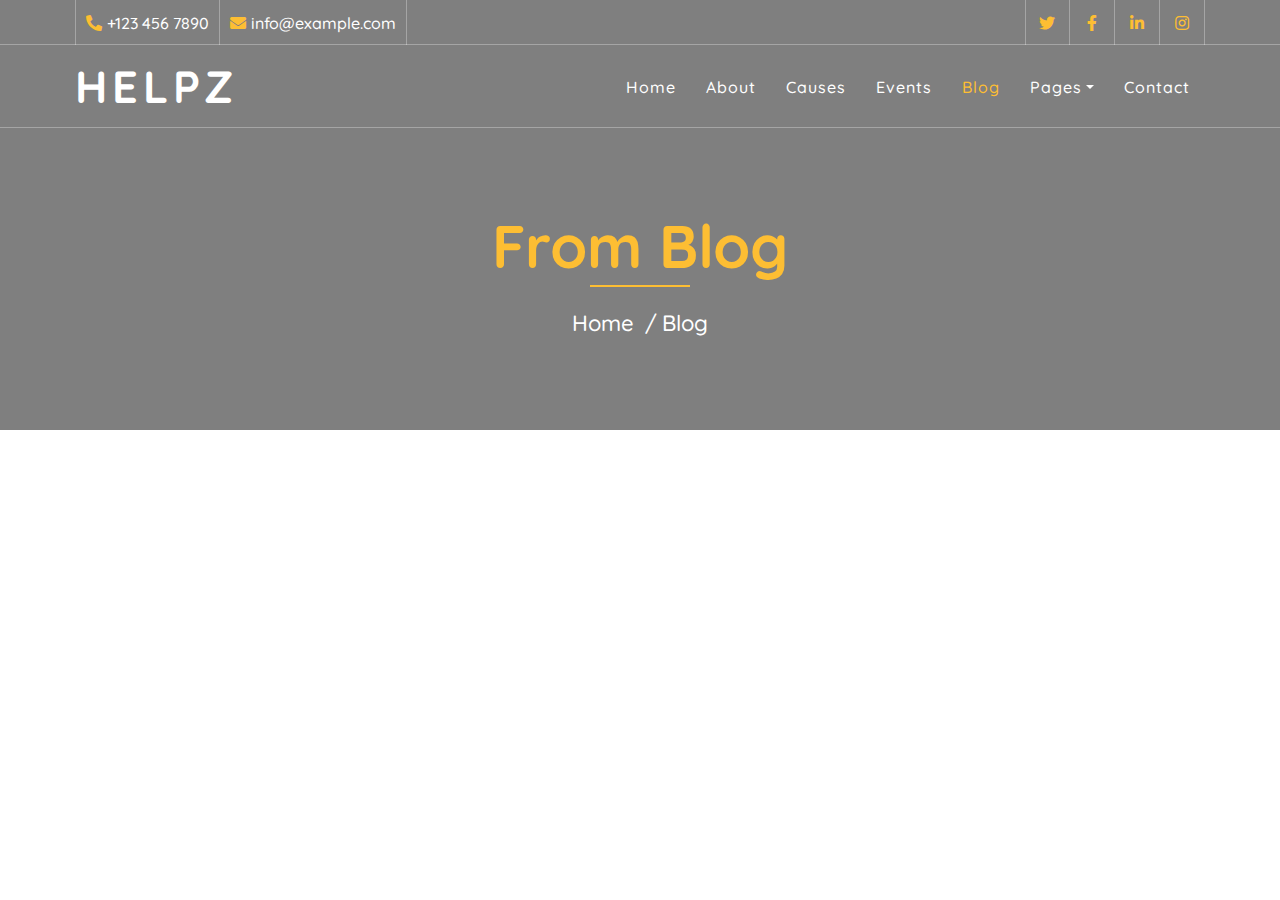
==== blog.html @ afc5c413 "Worked on Blog HTML" ====
<!DOCTYPE html>
<html lang="en">
    <head>
        <meta charset="utf-8">
        <title>HELPZ - Free Charity Website Template</title>
        <meta content="width=device-width, initial-scale=1.0" name="viewport">
        <meta content="Free Website Template" name="keywords">
        <meta content="Free Website Template" name="description">

        <!-- Favicon -->
        <link href="img/favicon.ico" rel="icon">

        <!-- Google Font -->
        <link href="https://fonts.googleapis.com/css2?family=Quicksand:wght@300;400;500;600;700&display=swap" rel="stylesheet">
        
        <!-- CSS Libraries -->
        <link href="https://stackpath.bootstrapcdn.com/bootstrap/4.4.1/css/bootstrap.min.css" rel="stylesheet">
        <link href="https://cdnjs.cloudflare.com/ajax/libs/font-awesome/5.10.0/css/all.min.css" rel="stylesheet">
        <link href="lib/flaticon/font/flaticon.css" rel="stylesheet">
        <link href="lib/animate/animate.min.css" rel="stylesheet">
        <link href="lib/owlcarousel/assets/owl.carousel.min.css" rel="stylesheet">

        <!-- Template Stylesheet -->
        <link href="css/style.css" rel="stylesheet">
    </head>

    <body>
        <!-- Top Bar Start -->
        <div class="top-bar d-none d-md-block">
            <div class="container-fluid">
                <div class="row">
                    <div class="col-md-8">
                        <div class="top-bar-left">
                            <div class="text">
                                <i class="fa fa-phone-alt"></i>
                                <p>+123 456 7890</p>
                            </div>
                            <div class="text">
                                <i class="fa fa-envelope"></i>
                                <p>info@example.com</p>
                            </div>
                        </div>
                    </div>
                    <div class="col-md-4">
                        <div class="top-bar-right">
                            <div class="social">
                                <a href=""><i class="fab fa-twitter"></i></a>
                                <a href=""><i class="fab fa-facebook-f"></i></a>
                                <a href=""><i class="fab fa-linkedin-in"></i></a>
                                <a href=""><i class="fab fa-instagram"></i></a>
                            </div>
                        </div>
                    </div>
                </div>
            </div>
        </div>
        <!-- Top Bar End -->

        <!-- Nav Bar Start -->
        <div class="navbar navbar-expand-lg bg-dark navbar-dark">
            <div class="container-fluid">
                <a href="index.html" class="navbar-brand">Helpz</a>
                <button type="button" class="navbar-toggler" data-toggle="collapse" data-target="#navbarCollapse">
                    <span class="navbar-toggler-icon"></span>
                </button>

                <div class="collapse navbar-collapse justify-content-between" id="navbarCollapse">
                    <div class="navbar-nav ml-auto">
                        <a href="index.html" class="nav-item nav-link">Home</a>
                        <a href="about.html" class="nav-item nav-link">About</a>
                        <a href="causes.html" class="nav-item nav-link">Causes</a>
                        <a href="event.html" class="nav-item nav-link">Events</a>
                        <a href="blog.html" class="nav-item nav-link active">Blog</a>
                        <div class="nav-item dropdown">
                            <a href="#" class="nav-link dropdown-toggle" data-toggle="dropdown">Pages</a>
                            <div class="dropdown-menu">
                                <a href="single.html" class="dropdown-item">Detail Page</a>
                                <a href="service.html" class="dropdown-item">What We Do</a>
                                <a href="team.html" class="dropdown-item">Meet The Team</a>
                                <a href="donate.html" class="dropdown-item">Donate Now</a>
                                <a href="volunteer.html" class="dropdown-item">Become A Volunteer</a>
                            </div>
                        </div>
                        <a href="contact.html" class="nav-item nav-link">Contact</a>
                    </div>
                </div>
            </div>
        </div>
        <!-- Nav Bar End -->
        
        
        <!-- Page Header Start -->
        <div class="page-header">
            <div class="container">
                <div class="row">
                    <div class="col-12">
                        <h2>From Blog</h2>
                    </div>
                    <div class="col-12">
                        <a href="">Home</a>
                        <a href="">Blog</a>
                    </div>
                </div>
            </div>
        </div>
        <!-- Page Header End -->
---- lib/flaticon/font/flaticon.css ----
/*
  	Flaticon icon font: Flaticon
  	Creation date: 30/09/2020 10:47
  	*/

@font-face {
  font-family: "Flaticon";
  src: url("./Flaticon.eot");
  src: url("./Flaticon.eot?#iefix") format("embedded-opentype"),
       url("./Flaticon.woff2") format("woff2"),
       url("./Flaticon.woff") format("woff"),
       url("./Flaticon.ttf") format("truetype"),
       url("./Flaticon.svg#Flaticon") format("svg");
  font-weight: normal;
  font-style: normal;
}

@media screen and (-webkit-min-device-pixel-ratio:0) {
  @font-face {
    font-family: "Flaticon";
    src: url("./Flaticon.svg#Flaticon") format("svg");
  }
}

[class^="flaticon-"]:before, [class*=" flaticon-"]:before,
[class^="flaticon-"]:after, [class*=" flaticon-"]:after {   
  font-family: Flaticon;
        font-size: 20px;
font-style: normal;
margin-left: 20px;
}

.flaticon-water:before { content: "\f100"; }
.flaticon-healthcare:before { content: "\f101"; }
.flaticon-diet:before { content: "\f102"; }
.flaticon-education:before { content: "\f103"; }
.flaticon-home:before { content: "\f104"; }
.flaticon-charity:before { content: "\f105"; }
.flaticon-social-care:before { content: "\f106"; }
.flaticon-kindness:before { content: "\f107"; }
.flaticon-donation:before { content: "\f108"; }
.flaticon-woman:before { content: "\f109"; }
---- css/style.css ----
body {
    color: #777777;
    font-weight: 500;
    background: #ffffff;
    font-family: 'Quicksand', sans-serif;
}

h1,
h2,
h3,
h4,
h5,
h6 {
    color: #4a4c70;
}

a {
    color: #4a4c70;
    transition: .3s;
}

a:hover,
a:active,
a:focus {
    color: #FDBE33;
    outline: none;
    text-decoration: none;
}

.btn.btn-custom {
    padding: 12px 20px;
    text-align: center;
    font-size: 16px;
    font-weight: 500;
    color: #777777;
    border-radius: 0;
    border: 2px solid #FDBE33;
    box-shadow: inset 0 0 0 0 #FDBE33;
    transition: ease-out 0.3s;
    -webkit-transition: ease-out 0.3s;
    -moz-transition: ease-out 0.3s;
}

.btn.btn-custom:hover {
    color: #20212B;
    box-shadow: inset 0 0 0 30px #FDBE33;
}

.btn:focus,
.form-control:focus {
    box-shadow: none;
}

.container-fluid {
    max-width: 1366px;
}

[class^="flaticon-"]:before,
[class*=" flaticon-"]:before,
[class^="flaticon-"]:after,
[class*=" flaticon-"]:after {
    font-size: inherit;
    margin-left: 0;
}

#loader {
    position: fixed;
    top: 0;
    right: 0;
    bottom: 0;
    left: 0;
    display: flex;
    align-items: center;
    justify-content: center;
    background: #ffffff;
    opacity: 0;
    visibility: hidden;
    -webkit-transition: opacity .3s ease-out, visibility 0s linear .3s;
    -o-transition: opacity .3s ease-out, visibility 0s linear .3s;
    transition: opacity .3s ease-out, visibility 0s linear .3s;
    z-index: 999;
}

#loader.show {
    -webkit-transition: opacity .6s ease-out, visibility 0s linear 0s;
    -o-transition: opacity .6s ease-out, visibility 0s linear 0s;
    transition: opacity .6s ease-out, visibility 0s linear 0s;
    visibility: visible;
    opacity: 1;
}

#loader .loader {
    position: relative;
    width: 45px;
    height: 45px;
    border: 5px solid #dddddd;
    border-top: 5px solid #FDBE33;
    border-radius: 50%;
    -webkit-animation: spin 2s linear infinite;
    animation: spin 2s linear infinite;
}

@-webkit-keyframes spin {
    0% {
        -webkit-transform: rotate(0deg);
    }

    100% {
        -webkit-transform: rotate(360deg);
    }
}

@keyframes spin {
    0% {
        transform: rotate(0deg);
    }

    100% {
        transform: rotate(360deg);
    }
}

.back-to-top {
    position: fixed;
    display: none;
    background: #FDBE33;
    width: 44px;
    height: 44px;
    text-align: center;
    line-height: 1;
    font-size: 22px;
    right: 15px;
    bottom: 15px;
    transition: background 0.5s;
    z-index: 9;
}

.back-to-top i {
    color: #4a4c70;
    padding-top: 10px;
}

.back-to-top:hover {
    background: #4a4c70;
}

.back-to-top:hover i {
    color: #FDBE33;
}


.top-bar {
    position: absolute;
    height: 45px;
    width: 100%;
    top: 0;
    left: 0;
    z-index: 3;
    border-bottom: 1px solid rgba(255, 255, 255, .3);
}

.top-bar .top-bar-left {
    display: flex;
    align-items: center;
    justify-content: flex-start;
}

.top-bar .top-bar-right {
    display: flex;
    align-items: center;
    justify-content: flex-end;
}

.top-bar .text {
    display: flex;
    align-items: center;
    justify-content: center;
    flex-direction: row;
    height: 45px;
    padding: 0 10px;
    text-align: center;
    border-left: 1px solid rgba(255, 255, 255, .3);
}

.top-bar .text:last-child {
    border-right: 1px solid rgba(255, 255, 255, .3);
}

.top-bar .text i {
    font-size: 16px;
    color: #FDBE33;
    margin-right: 5px;
}

.top-bar .text p {
    color: #ffffff;
    font-size: 16px;
    font-weight: 500;
    margin: 0;
}

.top-bar .social {
    display: flex;
    height: 45px;
    font-size: 0;
    justify-content: flex-end;
}

.top-bar .social a {
    display: flex;
    align-items: center;
    justify-content: center;
    width: 45px;
    height: 100%;
    font-size: 16px;
    color: #FDBE33;
    border-right: 1px solid rgba(255, 255, 255, .3);
}

.top-bar .social a:first-child {
    border-left: 1px solid rgba(255, 255, 255, .3);
}

.top-bar .social a:hover {
    color: #ffffff;
    background: #FDBE33;
}

@media (min-width: 992px) {
    .top-bar {
        padding: 0 60px;
    }
}

.navbar {
    position: relative;
    transition: .5s;
    z-index: 999;
}

.navbar.nav-sticky {
    position: fixed;
    top: 0;
    width: 100%;
    box-shadow: 0 2px 5px rgba(0, 0, 0, .3);
    transition: .5s;
}

.navbar .navbar-brand {
    margin: 0;
    color: #ffffff;
    font-size: 45px;
    line-height: 0px;
    font-weight: 700;
    letter-spacing: 5px;
    text-transform: uppercase;
}

.navbar .navbar-brand img {
    max-width: 100%;
    max-height: 40px;
}

.navbar-dark .navbar-nav .nav-link,
.navbar-dark .navbar-nav .nav-link:focus,
.navbar-dark .navbar-nav .nav-link:hover,
.navbar-dark .navbar-nav .nav-link.active {
    padding: 10px 15px 8px 15px;
    color: #ffffff;
}

.navbar-dark .navbar-nav .nav-link:hover,
.navbar-dark .navbar-nav .nav-link.active {
    color: #FDBE33;
    transition: none;
}

.navbar .dropdown-menu {
    margin-top: 0;
    border: 0;
    border-radius: 0;
    background: #f8f9fa;
}

@media (min-width: 992px) {
    .navbar {
        position: absolute;
        width: 100%;
        top: 45px;
        padding: 20px 60px;
        background: transparent !important;
        border-bottom: 1px solid rgba(255, 255, 255, .3);
        z-index: 9;
    }

    .navbar.nav-sticky {
        padding: 10px 60px;
        background: #20212B !important;
        border-bottom: none;
    }

    .page .navbar {
        background: #20212B !important;
    }

    .navbar a.nav-link {
        padding: 8px 15px;
        font-size: 16px;
        letter-spacing: 1px;
    }
}

@media (max-width: 991.98px) {
    .navbar {
        padding: 15px;
        background: #20212B !important;
    }

    .navbar a.nav-link {
        padding: 5px;
    }

    .navbar .dropdown-menu {
        box-shadow: none;
    }
}

.carousel {
    position: relative;
    width: 100%;
    min-height: 300px;
    background: #ffffff;
    margin-bottom: 45px;
}

.carousel .container-fluid {
    padding: 0;
}

.carousel .carousel-item {
    position: relative;
    width: 100%;
    min-height: 300px;
    display: flex;
    align-items: center;
    justify-content: center;
    flex-direction: column;
}

.carousel .carousel-img {
    position: relative;
    width: 100%;
    height: 100%;
    min-height: 300px;
    text-align: right;
    overflow: hidden;
}

.carousel .carousel-img::after {
    position: absolute;
    content: "";
    top: 0;
    right: 0;
    bottom: 0;
    left: 0;
    background: rgba(0, 0, 0, .5);
    z-index: 1;
}

.carousel .carousel-img img {
    width: 100%;
    height: 100%;
    object-fit: cover;
}

.carousel .carousel-text {
    position: absolute;
    max-width: 700px;
    display: flex;
    align-items: center;
    justify-content: center;
    flex-direction: column;
    z-index: 2;
}

.carousel .carousel-text h1 {
    text-align: center;
    color: #ffffff;
    font-size: 60px;
    font-weight: 700;
    margin-bottom: 20px;
}

.carousel .carousel-text p {
    color: #ffffff;
    text-align: center;
    font-size: 20px;
    margin-bottom: 25px;
}

.carousel .carousel-btn .btn.btn-custom {
    color: #ffffff;
}

.carousel .carousel-btn .btn.btn-custom:hover {
    color: #20212B;
}

.carousel .carousel-btn .btn:first-child {
    margin-right: 15px;
}

.carousel .owl-nav {
    position: absolute;
    width: 100%;
    height: 60px;
    top: calc(50% - 30px);
    left: 0;
    display: flex;
    justify-content: space-between;
    z-index: 9;
}

.carousel .owl-nav .owl-prev,
.carousel .owl-nav .owl-next {
    width: 60px;
    height: 60px;
    display: flex;
    align-items: center;
    justify-content: center;
    color: #FDBE33;
    background: rgba(256, 256, 256, .2);
    font-size: 22px;
    transition: .3s;
}

.carousel .owl-nav .owl-prev:hover,
.carousel .owl-nav .owl-next:hover {
    color: #ffffff;
    background: #FDBE33;
}

.carousel .owl-nav .owl-prev {
    margin-right: 2px;
}

.carousel .animated {
    -webkit-animation-duration: 1s;
    animation-duration: 1s;
}

#videoModal .modal-dialog {
    position: relative;
    max-width: 800px;
    margin: 60px auto 0 auto;
}

#videoModal .modal-body {
    position: relative;
    padding: 0px;
}

#videoModal .close {
    position: absolute;
    width: 30px;
    height: 30px;
    right: 0px;
    top: -30px;
    z-index: 999;
    font-size: 30px;
    font-weight: normal;
    color: #ffffff;
    background: #000000;
    opacity: 1;
}

@media (max-width: 991.98px) {
    .carousel .carousel-text h1 {
        font-size: 35px;
    }

    .carousel .carousel-text p {
        font-size: 16px;
    }

    .carousel .carousel-text .btn {
        padding: 12px 30px;
        font-size: 15px;
        letter-spacing: 0;
    }
}

@media (max-width: 767.98px) {
    .carousel .carousel-text h1 {
        font-size: 30px;
    }

    .carousel .carousel-text .btn {
        padding: 10px 25px;
        font-size: 15px;
        letter-spacing: 0;
    }
}

@media (max-width: 575.98px) {
    .carousel .carousel-text h1 {
        font-size: 25px;
    }

    .carousel .carousel-text .btn {
        padding: 8px 20px;
        font-size: 14px;
        letter-spacing: 0;
    }
}

.page-header {
    position: relative;
    margin-bottom: 45px;
    padding: 210px 0 90px 0;
    text-align: center;
    background: linear-gradient(rgba(0, 0, 0, .5), rgba(0, 0, 0, .5)), url(../img/page-header.jpg);
    background-attachment: fixed;
    background-position: center;
    background-repeat: no-repeat;
    background-size: cover;
}

.page-header h2 {
    position: relative;
    color: #FDBE33;
    font-size: 60px;
    font-weight: 700;
    margin-bottom: 20px;
    padding-bottom: 5px;
}

.page-header h2::after {
    position: absolute;
    content: "";
    width: 100px;
    height: 2px;
    left: calc(50% - 50px);
    bottom: 0;
    background: #FDBE33;
}

.page-header a {
    position: relative;
    padding: 0 12px;
    font-size: 22px;
    color: #ffffff;
}

.page-header a:hover {
    color: #FDBE33;
}

.page-header a::after {
    position: absolute;
    content: "/";
    width: 8px;
    height: 8px;
    top: -2px;
    right: -7px;
    text-align: center;
    color: #ffffff;
}

.page-header a:last-child::after {
    display: none;
}

@media (max-width: 991.98px) {
    .page-header {
        padding: 60px 0;
    }

    .page-header h2 {
        font-size: 45px;
    }

    .page-header a {
        font-size: 20px;
    }
}

@media (max-width: 767.98px) {
    .page-header {
        padding: 45px 0;
    }

    .page-header h2 {
        font-size: 35px;
    }

    .page-header a {
        font-size: 18px;
    }
}

.section-header {
    position: relative;
    width: 100%;
    max-width: 700px;
    margin: 0 auto 45px auto;
}

.section-header p {
    margin-bottom: 5px;
    position: relative;
    font-size: 22px;
    font-weight: 600;
    text-transform: capitalize;
    color: #FDBE33;
}

.section-header h2 {
    margin: 0;
    font-size: 45px;
    font-weight: 700;
}

@media (max-width: 991.98px) {
    .section-header h2 {
        font-size: 45px;
    }
}

@media (max-width: 767.98px) {
    .section-header h2 {
        font-size: 40px;
    }
}

@media (max-width: 575.98px) {
    .section-header h2 {
        font-size: 35px;
    }
}

.about {
    position: relative;
    width: 100%;
    padding: 45px 0;
}

.about .section-header {
    margin-bottom: 30px;
    margin-left: 0;
}

.about .about-img {
    width: 100%;
    height: 100vh;
}

.about .about-tab {
    width: 100%;
}

.about .about-tab .nav.nav-pills .nav-link {
    padding: 8px;
    font-weight: 600;
    background: none;
    border-radius: 0;
    border-bottom: 1px solid rgba(0, 0, 0, .15);
    transition: none;
}

.about .about-tab .nav.nav-pills .nav-link:hover,
.about .about-tab .nav.nav-pills .nav-link.active {
    color: #FDBE33;
    padding-bottom: 7px;
    border-bottom: 3px solid #FDBE33;
}

.about .about-tab .tab-content {
    padding: 15px 0 0 0;
    background: transparent;
}

.about .about-tab .tab-content .container {
    padding: 0;
}

@media (max-width: 991.98px) {
    .about .section-header {
        margin-top: 30px;
    }
}

.service {
    position: relative;
    width: 100%;
    padding: 45px 0 15px 0;
}

.service .service-item {
    position: relative;
    width: 100%;
    display: flex;
    justify-content: space-between;
    margin-bottom: 45px;
    transition: .3s;
}

.service .service-icon {
    position: relative;
    width: 60px;
}

.service .service-icon i {
    position: relative;
    display: block;
    color: #FDBE33;
    font-size: 60px;
    line-height: 60px;
    margin-top: 5px;
}

.service .service-text {
    position: relative;
    margin-left: 20px;
    padding-left: 20px;
}

.service .service-text::before {
    position: absolute;
    content: "";
    width: 1px;
    height: calc(100% - 10px);
    top: 5px;
    left: 0;
    background: rgba(0, 0, 0, .1);
}

.service .service-text::after {
    position: absolute;
    content: "";
    width: 3px;
    height: 40px;
    top: calc(50% - 20px);
    left: -1px;
    background: #FDBE33;
}

.service .service-text h3 {
    margin-bottom: 10px;
    font-size: 22px;
    font-weight: 700;
    letter-spacing: 1px;
}

.service .service-text p {
    margin: 0;
}

.donate {
    position: relative;
    width: 100%;
    margin: 45px 0;
    background: rgba(0, 0, 0, .5);
}

.donate .donate-content {
    padding: 45px 0 15px 0;
}

.container .donate {
    margin: 90px 0;
}

.container .donate .donate-content {
    padding: 45px 30px 15px 30px;
}

.donate .donate-content .section-header {
    margin-bottom: 30px;
}

.donate .donate-content .section-header h2 {
    color: #ffffff;
}

.donate .donate-text p {
    color: #ffffff;
    font-size: 18px;
}

.donate .donate-form {
    padding: 90px 30px;
    background: #FDBE33;
}

.donate .donate-form .control-group {
    margin-bottom: 15px;
}

.donate .donate-form .form-control {
    height: 60px;
    color: #ffffff;
    padding: 0 15px;
    border-radius: 0;
    border: 1px solid #ffffff;
    background: transparent;
}

.donate .donate-form .form-control::placeholder {
    color: #ffffff;
    opacity: 1;
}

.donate .donate-form .form-control:-ms-input-placeholder,
.donate .donate-form .form-control::-ms-input-placeholder {
    color: #ffffff;
}

.donate .donate-form .btn-group {
    display: flex;
    justify-content: space-between;
    margin-bottom: 15px;
}

.donate .donate-form .btn.btn-custom {
    padding: 15px 0;
    width: 100%;
    height: 60px;
    color: #ffffff;
    border: 1px solid #ffffff;
    box-shadow: inset 0 0 0 0 #ffffff;
}

.donate .donate-form .btn.btn-custom:hover,
.donate .donate-form .btn.btn-custom.active {
    color: #FDBE33;
    border: 1px solid #ffffff;
    box-shadow: inset 0 0 0 30px #ffffff;
}

.facts {
    position: relative;
    width: 100%;
    min-height: 400px;
    margin: 45px 0;
    display: flex;
    align-items: center;
    background: rgba(0, 0, 0, .5);
}

.facts .facts-item {
    display: flex;
    flex-direction: row;
    margin: 25px 0;
}

.facts .facts-item i {
    margin-top: 10px;
    font-size: 60px;
    line-height: 60px;
    color: #FDBE33;
}

.facts .facts-text {
    padding-left: 20px;
}

.facts .facts-text h3 {
    position: relative;
    display: inline-block;
    color: #ffffff;
    font-size: 45px;
    font-weight: 700;
}

.facts .facts-text h3::after {
    position: absolute;
    top: 0px;
    color: #ffffff;
    font-size: 25px;
    font-family: "Font Awesome 5 Free";
    font-weight: 900;
}

.facts .facts-text h3.facts-plus::after {
    content: "\f067";
    right: -25px;
}

.facts .facts-text h3.facts-dollar::after {
    content: "\f155";
    right: -18px;
}

.facts .facts-text p {
    color: #ffffff;
    font-size: 22px;
    font-weight: 600;
    margin: 0;
}


/*******************************/
/*********** Team CSS **********/
/*******************************/
.team {
    position: relative;
    width: 100%;
    padding: 45px 0 15px 0;
}

.team .team-item {
    position: relative;
    margin-bottom: 35px;
}

.team .team-img {
    position: relative;
    overflow: hidden;
}

.team .team-img img {
    width: 100%;
    transform: scale(1.1);
    margin-bottom: -15px;
    transition: .3s;
}

.team .team-item:hover img {
    margin: -15px 0 0 0;
}

.team .team-text {
    position: absolute;
    width: calc(100% - 40px);
    height: 96px;
    bottom: 0;
    left: 20px;
    padding: 22px 0;
    text-align: center;
    background: #ffffff;
    transition: .3s;
    overflow: hidden;
}

.team .team-text h2 {
    font-size: 18px;
    font-weight: 700;
    margin-bottom: 10px;
}

.team .team-text p {
    margin-bottom: 20px;
}

.team .team-social {
    position: relative;
    font-size: 0;
}

.team .team-social a {
    display: inline-block;
    width: 35px;
    height: 35px;
    margin: 0 3px;
    padding: 5px 0;
    text-align: center;
    font-size: 14px;
    color: #4a4c70;
    border: 2px solid #FDBE33;
    transition: .3s;
}

.team .team-social a:hover {
    color: #20212B;
    background: #FDBE33;
}

.team .team-item:hover .team-text {
    height: 160px;
}

.causes {
    position: relative;
    width: 100%;
    padding: 45px 0;
}

.causes .causes-carousel {
    width: calc(100% + 30px);
    margin-left: -15px;
    margin-right: -15px;
}

.causes .causes-item {
    margin: 0 15px;
    overflow: hidden;
    background: #f3f6ff;
}

.causes .causes-img {
    overflow: hidden;
}

.causes .causes-img img {
    width: 100%;
    transition: .3s;
}

.causes .causes-item:hover img {
    transform: scale(1.1);
}


.causes .causes-progress {
    width: 100%;
    margin-top: 32px;
    padding: 30px 30px 20px 30px;
}

.causes .progress {
    height: 10px;
    border-radius: 0;
    background: #dddddd;
    overflow: visible;
}

.causes .progress .progress-bar {
    position: relative;
    width: 0px;
    background: #FDBE33;
    overflow: visible;
    transition: 2s;
}

.causes .progress-bar span {
    position: absolute;
    top: -32px;
    right: 0;
    height: 23px;
    display: inline-block;
    padding: 2px 6px;
    background: #FDBE33;
    color: #20212B;
}

.causes .progress-bar span::after {
    position: absolute;
    content: "";
    width: 0;
    height: 0;
    top: 23px;
    left: calc(50% - 6px);
    border: 6px solid;
    border-color: #FDBE33 transparent transparent transparent;
}

.causes .progress-text {
    margin-top: 5px;
    display: flex;
    justify-content: space-between;
}

.causes .progress-text p {
    margin: 0;
}

.causes .causes-text {
    padding: 0 30px;
}

.causes .causes-text h3 {
    font-size: 22px;
    font-weight: 700;
}

.causes .causes-text p {
    margin: 0;
}

.causes .causes-btn {
    margin-top: 25px;
    display: flex;
    justify-content: space-between;
}

.causes .causes-btn .btn {
    padding: 10px 0;
    width: 50%;
}

.causes .causes-btn .btn:last-child {
    color: #20212B;
    background: #FDBE33;
}

.causes .causes-btn .btn:last-child:hover {
    color: #ffffff;
}

.facts {
    position: relative;
    width: 100%;
    min-height: 400px;
    margin: 45px 0;
    display: flex;
    align-items: center;
    background: rgba(0, 0, 0, .5);
}

.facts .facts-item {
    display: flex;
    flex-direction: row;
    margin: 25px 0;
}

.facts .facts-item i {
    margin-top: 10px;
    font-size: 60px;
    line-height: 60px;
    color: #FDBE33;
}

.facts .facts-text {
    padding-left: 20px;
}

.facts .facts-text h3 {
    position: relative;
    display: inline-block;
    color: #ffffff;
    font-size: 45px;
    font-weight: 700;
}

.facts .facts-text h3::after {
    position: absolute;
    top: 0px;
    color: #ffffff;
    font-size: 25px;
    font-family: "Font Awesome 5 Free";
    font-weight: 900;
}

.facts .facts-text h3.facts-plus::after {
    content: "\f067";
    right: -25px;
}

.facts .facts-text h3.facts-dollar::after {
    content: "\f155";
    right: -18px;
}

.facts .facts-text p {
    color: #ffffff;
    font-size: 22px;
    font-weight: 600;
    margin: 0;
}


.team {
    position: relative;
    width: 100%;
    padding: 45px 0 15px 0;
}

.team .team-item {
    position: relative;
    margin-bottom: 35px;
}

.team .team-img {
    position: relative;
    overflow: hidden;
}

.team .team-img img {
    width: 100%;
    transform: scale(1.1);
    margin-bottom: -15px;
    transition: .3s;
}

.team .team-item:hover img {
    margin: -15px 0 0 0;
}

.team .team-text {
    position: absolute;
    width: calc(100% - 40px);
    height: 96px;
    bottom: 0;
    left: 20px;
    padding: 22px 0;
    text-align: center;
    background: #ffffff;
    transition: .3s;
    overflow: hidden;
}

.team .team-text h2 {
    font-size: 18px;
    font-weight: 700;
    margin-bottom: 10px;
}

.team .team-text p {
    margin-bottom: 20px;
}

.team .team-social {
    position: relative;
    font-size: 0;
}

.team .team-social a {
    display: inline-block;
    width: 35px;
    height: 35px;
    margin: 0 3px;
    padding: 5px 0;
    text-align: center;
    font-size: 14px;
    color: #4a4c70;
    border: 2px solid #FDBE33;
    transition: .3s;
}

.team .team-social a:hover {
    color: #20212B;
    background: #FDBE33;
}

.team .team-item:hover .team-text {
    height: 160px;
}


/*******************************/
/******* Testimonial CSS *******/
/*******************************/
.testimonial {
    position: relative;
    width: 100%;
    padding: 45px 0;
}

.testimonial .testimonials-carousel {
    position: relative;
    width: calc(100% + 30px);
    margin: 0 -15px;
}

.testimonial .testimonial-item {
    position: relative;
    width: 100%;
    padding: 0 15px;
    display: flex;
    flex-direction: column;
    overflow: hidden;
}

.testimonial .testimonial-profile {
    display: flex;
    align-items: center;
    margin-bottom: 15px;
    border-bottom: 1px solid rgba(0, 0, 0, .1);
}

.testimonial .testimonial-profile img {
    width: 80px;
    margin-bottom: -1px;
}

.testimonial .testimonial-name {
    padding-left: 15px;
    width: calc(100% - 95px);
}

.testimonial .testimonial-name h3 {
    font-size: 20px;
    font-weight: 600;
    margin-bottom: 5px;
}

.testimonial .testimonial-name p {
    margin: 0;
    font-style: italic;
}

.testimonial .testimonial-text p {
    margin: 0;
}

.testimonial .owl-dots {
    margin-top: 15px;
    text-align: center;
}

.testimonial .owl-dot {
    display: inline-block;
    margin: 0 5px;
    width: 12px;
    height: 12px;
    border-radius: 0;
    background: #FDBE33;
}

.testimonial .owl-dot.active {
    background: #20212B;
}

.volunteer {
    position: relative;
    width: 100%;
    margin: 45px 0;
    background: rgba(0, 0, 0, .5);
}

.volunteer .volunteer-content {
    padding: 30px 0 45px 0;
}

.container .volunteer {
    margin: 90px 0;
}

.container .volunteer .volunteer-content {
    padding: 45px 30px 15px 30px;
}

.volunteer .volunteer-content .section-header {
    margin-bottom: 30px;
}

.volunteer .volunteer-content .section-header h2 {
    color: #ffffff;
}

.volunteer .volunteer-text p {
    color: #ffffff;
    font-size: 18px;
}

.volunteer .volunteer-form {
    padding: 90px 30px;
    background: #FDBE33;
}

.volunteer .volunteer-form .control-group {
    margin-bottom: 15px;
}

.volunteer .volunteer-form .form-control {
    height: 60px;
    color: #ffffff;
    padding: 0 15px;
    border-radius: 0;
    border: 1px solid #ffffff;
    background: transparent;
}

.volunteer .volunteer-form textarea.form-control {
    height: 120px;
    padding: 15px;
}

.volunteer .volunteer-form .form-control::placeholder {
    color: #ffffff;
    opacity: 1;
}

.volunteer .volunteer-form .form-control:-ms-input-placeholder,
.volunteer .volunteer-form .form-control::-ms-input-placeholder {
    color: #ffffff;
}

.volunteer .volunteer-form .btn.btn-custom {
    padding: 15px 0;
    width: 100%;
    height: 60px;
    color: #ffffff;
    border: 1px solid #ffffff;
    box-shadow: inset 0 0 0 0 #ffffff;
}

.volunteer .volunteer-form .btn.btn-custom:hover {
    color: #FDBE33;
    border: 1px solid #ffffff;
    box-shadow: inset 0 0 0 30px #ffffff;
}


/*******************************/
/********** Event CSS **********/
/*******************************/
.event {
    position: relative;
    width: 100%;
    padding: 45px 0 15px 0;
}

.event .event-item {
    margin-bottom: 30px;
    background: #f3f6ff;
}

.event .event-item img {
    width: 100%;
}

.event .event-content {
    padding: 30px;
    display: flex;
}

.event .event-meta {
    margin-bottom: 15px;
    display: flex;
    flex-direction: column;
}

.event .event-meta p {
    position: relative;
    margin-bottom: 8px;
    padding-bottom: 8px;
    white-space: nowrap;
    border-bottom: 1px solid rgba(0, 0, 0, .15);
}

.event .event-meta p:last-child {
    border-bottom: none;
}

.event .event-meta i {
    color: #4a4c70;
    width: 25px;
}

.event .event-text {
    position: relative;
    margin-left: 20px;
    padding-left: 20px;
}

.event .event-text::before {
    position: absolute;
    content: "";
    width: 1px;
    height: calc(100% - 5px);
    top: 6px;
    left: 0;
    background: rgba(0, 0, 0, .15);
}

.event .event-text::after {
    position: absolute;
    content: "";
    width: 3px;
    height: 40px;
    top: calc(50% - 20px);
    left: -1px;
    background: #FDBE33;
}

.event .event-text h3 {
    font-size: 25px;
    font-weight: 700;
    margin-bottom: 10px;
}

.event .event-text p {
    margin: 0;
}

.event .btn.btn-custom {
    margin-top: 20px;
    padding: 8px 30px;
}

@media (max-width: 575.98px) {
    .event .event-content {
        flex-direction: column;
    }

    .event .event-meta {
        flex-direction: row;
    }

    .event .event-meta p {
        font-size: 14px;
        padding-right: 7px;
    }

    .event .event-meta p:last-child {
        border-bottom: 1px solid rgba(0, 0, 0, .15);
    }

    .event .event-meta i {
        width: 18px;
    }

    .event .event-text {
        margin: 0;
        padding: 0;
    }

    .event .event-text::before,
    .event .event-text::after {
        display: none;
    }
}

.blog {
    position: relative;
    width: 100%;
    padding: 45px 0 15px 0;
}

.blog .blog-item {
    margin-bottom: 30px;
    padding-bottom: 30px;
    background: #f3f6ff;
}

.blog .blog-img {
    width: 100%;
}

.blog .blog-img img {
    width: 100%;
}

.blog .blog-text {
    padding: 30px 30px 15px 30px;
}

.blog .blog-text h3 {
    font-size: 22px;
    font-weight: 700;
}

.blog .blog-text h3 a {
    color: #4a4c70;
}

.blog .blog-text h3 a:hover {
    color: #FDBE33;
}

.blog .blog-text p {
    margin: 0;
}

.blog .blog-meta {
    margin: 0 30px;
    padding-top: 15px;
    display: flex;
    border-top: 1px solid rgba(0, 0, 0, .15);
}

.blog .blog-meta p {
    margin: 0;
    color: #777777;
    padding: 0 30px;
    border-right: 1px solid rgba(0, 0, 0, .15);
}

.blog .blog-meta p:first-child {
    padding-left: 0;
}

.blog .blog-meta p:last-child {
    padding-right: 0;
    border: none;
}

.blog .blog-meta i {
    color: #4a4c70;
    margin-right: 8px
}

.blog .pagination {
    margin-bottom: 15px;
}

.blog .pagination .page-link {
    color: #4a4c70;
    border-radius: 0;
    border-color: #4a4c70;
}

.blog .pagination .page-link:hover,
.blog .pagination .page-item.active .page-link {
    color: #FDBE33;
    background: #4a4c70;
}

.blog .pagination .disabled .page-link {
    color: #999999;
}

.contact {
    position: relative;
    width: 100%;
    padding: 45px 0;
}

.contact .contact-img {
    position: relative;
    width: 100%;
}

.contact .contact-img img {
    width: 100%;
    height: 440px;
    object-fit: cover;
}

.contact .contact-form {
    position: relative;
    width: 100%;
    max-width: 700px;
    margin: 0 auto;
    margin-top: -220px;
    padding: 30px;
    background: #f3f6ff;
}

@media (max-width: 991.98px) {
    .contact .contact-form {
        max-width: 600px;
    }
}

@media (max-width: 767.98px) {
    .contact .contact-form {
        max-width: 400px;
    }
}

@media (max-width: 575.98px) {
    .contact .contact-form {
        max-width: 300px;
    }
}

.contact .contact-form input {
    padding: 15px;
    background: none;
    border-radius: 0;
    border: 1px solid rgba(0, 0, 0, .1);
}

.contact .contact-form textarea {
    height: 150px;
    padding: 8px 15px;
    background: none;
    border-radius: 0;
    border: 1px solid rgba(0, 0, 0, .1);
}

.contact .contact-form .btn.btn-custom {
    width: 100%;
}

.contact .help-block ul {
    margin: 0;
    padding: 0;
    list-style-type: none;
}


/*******************************/
/******* Single Post CSS *******/
/*******************************/
.single {
    position: relative;
    padding: 45px 0;
}

.single .single-content {
    position: relative;
    margin-bottom: 30px;
    overflow: hidden;
}

.single .single-content img {
    margin-bottom: 20px;
    width: 100%;
}

.single .single-tags {
    margin: -5px -5px 41px -5px;
    font-size: 0;
}

.single .single-tags a {
    margin: 5px;
    display: inline-block;
    padding: 7px 15px;
    font-size: 14px;
    font-weight: 500;
    color: #4a4c70;
    border: 1px solid #4a4c70;
}

.single .single-tags a:hover {
    color: #ffffff;
    background: #FDBE33;
    border-color: #FDBE33;
}

.single .single-bio {
    margin-bottom: 45px;
    padding: 30px;
    background: #f3f6ff;
    display: flex;
}

.single .single-bio-img {
    width: 100%;
    max-width: 100px;
}

.single .single-bio-img img {
    width: 100%;
    border: 15px solid #ffffff;
}

.single .single-bio-text {
    padding-left: 30px;
}

.single .single-bio-text h3 {
    font-size: 20px;
    font-weight: 700;
}

.single .single-bio-text p {
    margin: 0;
}

.single .single-related {
    margin-bottom: 45px;
}

.single .single-related h2 {
    font-size: 30px;
    font-weight: 700;
    margin-bottom: 25px;
}

.single .related-slider {
    position: relative;
    margin: 0 -15px;
    width: calc(100% + 30px);
}

.single .related-slider .post-item {
    margin: 0 15px;
}

.single .post-item {
    display: flex;
    align-items: center;
    margin-bottom: 15px;
}

.single .post-item .post-img {
    width: 100%;
    max-width: 80px;
}

.single .post-item .post-img img {
    width: 100%;
}

.single .post-item .post-text {
    padding-left: 15px;
}

.single .post-item .post-text a {
    font-size: 16px;
    font-weight: 600;
}

.single .post-item .post-text a:hover {
    color: #FDBE33;
}

.single .post-item .post-meta {
    display: flex;
    margin-top: 8px;
}

.single .post-item .post-meta p {
    display: inline-block;
    margin: 0;
    padding: 0 3px;
    font-size: 14px;
    font-weight: 500;
    font-style: italic;
}

.single .post-item .post-meta p a {
    margin-left: 5px;
    color: #999999;
    font-size: 14px;
    font-weight: 500;
    font-style: normal;
}

.single .related-slider .owl-nav {
    position: absolute;
    width: 90px;
    top: -55px;
    right: 15px;
    display: flex;
}

.single .related-slider .owl-nav .owl-prev,
.single .related-slider .owl-nav .owl-next {
    margin-left: 15px;
    width: 30px;
    height: 30px;
    display: flex;
    align-items: center;
    justify-content: center;
    color: #4a4c70;
    background: #FDBE33;
    font-size: 16px;
    transition: .3s;
}

.single .related-slider .owl-nav .owl-prev:hover,
.single .related-slider .owl-nav .owl-next:hover {
    color: #FDBE33;
    background: #4a4c70;
}

.single .single-comment {
    position: relative;
    margin-bottom: 45px;
}

.single .single-comment h2 {
    font-size: 30px;
    font-weight: 700;
    margin-bottom: 25px;
}

.single .comment-list {
    list-style: none;
    padding: 0;
}

.single .comment-child {
    list-style: none;
}

.single .comment-body {
    display: flex;
    margin-bottom: 30px;
}

.single .comment-img {
    width: 60px;
}

.single .comment-img img {
    width: 100%;
    border-radius: 0;
}

.single .comment-text {
    padding-left: 15px;
    width: calc(100% - 60px);
}

.single .comment-text h3 {
    font-size: 20px;
    font-weight: 600;
    margin-bottom: 3px;
}

.single .comment-text span {
    display: block;
    font-size: 14px;
    font-weight: 500;
    margin-bottom: 5px;
}

.single .comment-text .btn {
    padding: 3px 10px;
    font-size: 14px;
    font-weight: 500;
    color: #4a4c70;
    background: #dddddd;
    border-radius: 0;
}

.single .comment-text .btn:hover {
    background: #FDBE33;
}

.single .comment-form {
    position: relative;
}

.single .comment-form h2 {
    font-size: 30px;
    font-weight: 700;
    margin-bottom: 25px;
}

.single .comment-form form {
    padding: 30px;
    background: #f3f6ff;
}

.single .comment-form form .form-group:last-child {
    margin: 0;
}

.single .comment-form input,
.single .comment-form textarea {
    border-radius: 0;
}

.single .comment-form input:focus,
.single .comment-form textarea:focus {
    border-color: #FDBE33;
}

.sidebar {
    position: relative;
    width: 100%;
}

@media(max-width: 991.98px) {
    .sidebar {
        margin-top: 45px;
    }
}

.sidebar .sidebar-widget {
    position: relative;
    margin-bottom: 45px;
}

.sidebar .sidebar-widget .widget-title {
    position: relative;
    margin-bottom: 30px;
    padding-bottom: 5px;
    font-size: 25px;
    font-weight: 700;
}

.sidebar .sidebar-widget .widget-title::after {
    position: absolute;
    content: "";
    width: 60px;
    height: 2px;
    bottom: 0;
    left: 0;
    background: #FDBE33;
}

.sidebar .sidebar-widget .search-widget {
    position: relative;
}

.sidebar .search-widget input {
    height: 50px;
    border: 1px solid #dddddd;
    border-radius: 0;
}

.sidebar .search-widget input:focus {
    box-shadow: none;
    border-color: #FDBE33;
}

.sidebar .search-widget .btn {
    position: absolute;
    top: 6px;
    right: 15px;
    height: 40px;
    padding: 0;
    font-size: 25px;
    color: #FDBE33;
    background: none;
    border-radius: 0;
    border: none;
    transition: .3s;
}

.sidebar .search-widget .btn:hover {
    color: #4a4c70;
}

.sidebar .sidebar-widget .recent-post {
    position: relative;
}

.sidebar .sidebar-widget .tab-post {
    position: relative;
}

.sidebar .tab-post .nav.nav-pills .nav-link {
    color: #4a4c70;
    background: #FDBE33;
    border-radius: 0;
}

.sidebar .tab-post .nav.nav-pills .nav-link:hover,
.sidebar .tab-post .nav.nav-pills .nav-link.active {
    color: #FDBE33;
    background: #4a4c70;
}

.sidebar .tab-post .tab-content {
    padding: 15px 0 0 0;
    background: transparent;
}

.sidebar .tab-post .tab-content .container {
    padding: 0;
}

.sidebar .sidebar-widget .category-widget {
    position: relative;
}

.sidebar .category-widget ul {
    margin: 0;
    padding: 0;
    list-style: none;
}

.sidebar .category-widget ul li {
    margin: 0 0 12px 22px;
}

.sidebar .category-widget ul li:last-child {
    margin-bottom: 0;
}

.sidebar .category-widget ul li a {
    display: inline-block;
    line-height: 23px;
}

.sidebar .category-widget ul li::before {
    position: absolute;
    content: '\f105';
    font-family: 'Font Awesome 5 Free';
    font-weight: 900;
    color: #FDBE33;
    left: 1px;
}

.sidebar .category-widget ul li span {
    display: inline-block;
    float: right;
}

.sidebar .sidebar-widget .tag-widget {
    position: relative;
    margin: -5px -5px;
}

.single .tag-widget a {
    margin: 5px;
    display: inline-block;
    padding: 7px 15px;
    font-size: 14px;
    font-weight: 500;
    color: #4a4c70;
    border: 1px solid #4a4c70;
    border-radius: 0;
}

.single .tag-widget a:hover {
    color: #ffffff;
    background: #FDBE33;
    border-color: #FDBE33;
}

.sidebar .image-widget {
    display: block;
    width: 100%;
    overflow: hidden;
}

.sidebar .image-widget img {
    max-width: 100%;
    transition: .3s;
}

.sidebar .image-widget img:hover {
    transform: scale(1.1);
}

.footer {
    position: relative;
    margin-top: 45px;
    padding-top: 90px;
    background: #20212B;
}

.footer .footer-contact,
.footer .footer-link,
.footer .footer-newsletter {
    position: relative;
    margin-bottom: 45px;
    color: #ffffff;
}

.footer .footer-contact h2,
.footer .footer-link h2,
.footer .footer-newsletter h2 {
    margin-bottom: 30px;
    font-size: 22px;
    font-weight: 700;
    color: #FDBE33;
}

.footer .footer-link a {
    display: block;
    margin-bottom: 10px;
    color: #ffffff;
    transition: .3s;
}

.footer .footer-link a::before {
    position: relative;
    content: "\f105";
    font-family: "Font Awesome 5 Free";
    font-weight: 900;
    margin-right: 10px;
}

.footer .footer-link a:hover {
    color: #FDBE33;
    letter-spacing: 1px;
}

.footer .footer-contact p i {
    width: 25px;
}

.footer .footer-social {
    position: relative;
    margin-top: 20px;
}

.footer .footer-social a {
    width: 40px;
    height: 40px;
    padding: 6px 0;
}

.footer .footer-social a {
    margin-top: 5px;
}

.footer .footer-newsletter form {
    position: relative;
    width: 100%;
}

.footer .footer-newsletter input {
    margin-bottom: 15px;
    height: 60px;
    border: none;
    border-radius: 0;
}

.footer .footer-newsletter label {
    margin-top: 5px;
    color: #777777;
    font-size: 14px;
    letter-spacing: 1px;
}

.footer .footer-newsletter .btn.btn-custom {
    width: 100%;
    padding: 15px 0;
}

.footer .copyright {
    padding: 0 30px;
}

.footer .copyright .row {
    padding-top: 25px;
    padding-bottom: 25px;
    border-top: 1px solid rgba(256, 256, 256, .1);
}

.footer .copyright p {
    margin: 0;
    color: #999999;
}

.footer .copyright .col-md-6:last-child p {
    text-align: right;
}

.footer .copyright p a {
    color: #ffffff;
}

.footer .copyright p a:hover {
    color: #FDBE33;
}

@media (max-width: 767.98px) {

    .footer .copyright p,
    .footer .copyright .col-md-6:last-child p {
        margin: 5px 0;
        text-align: center;
    }
}
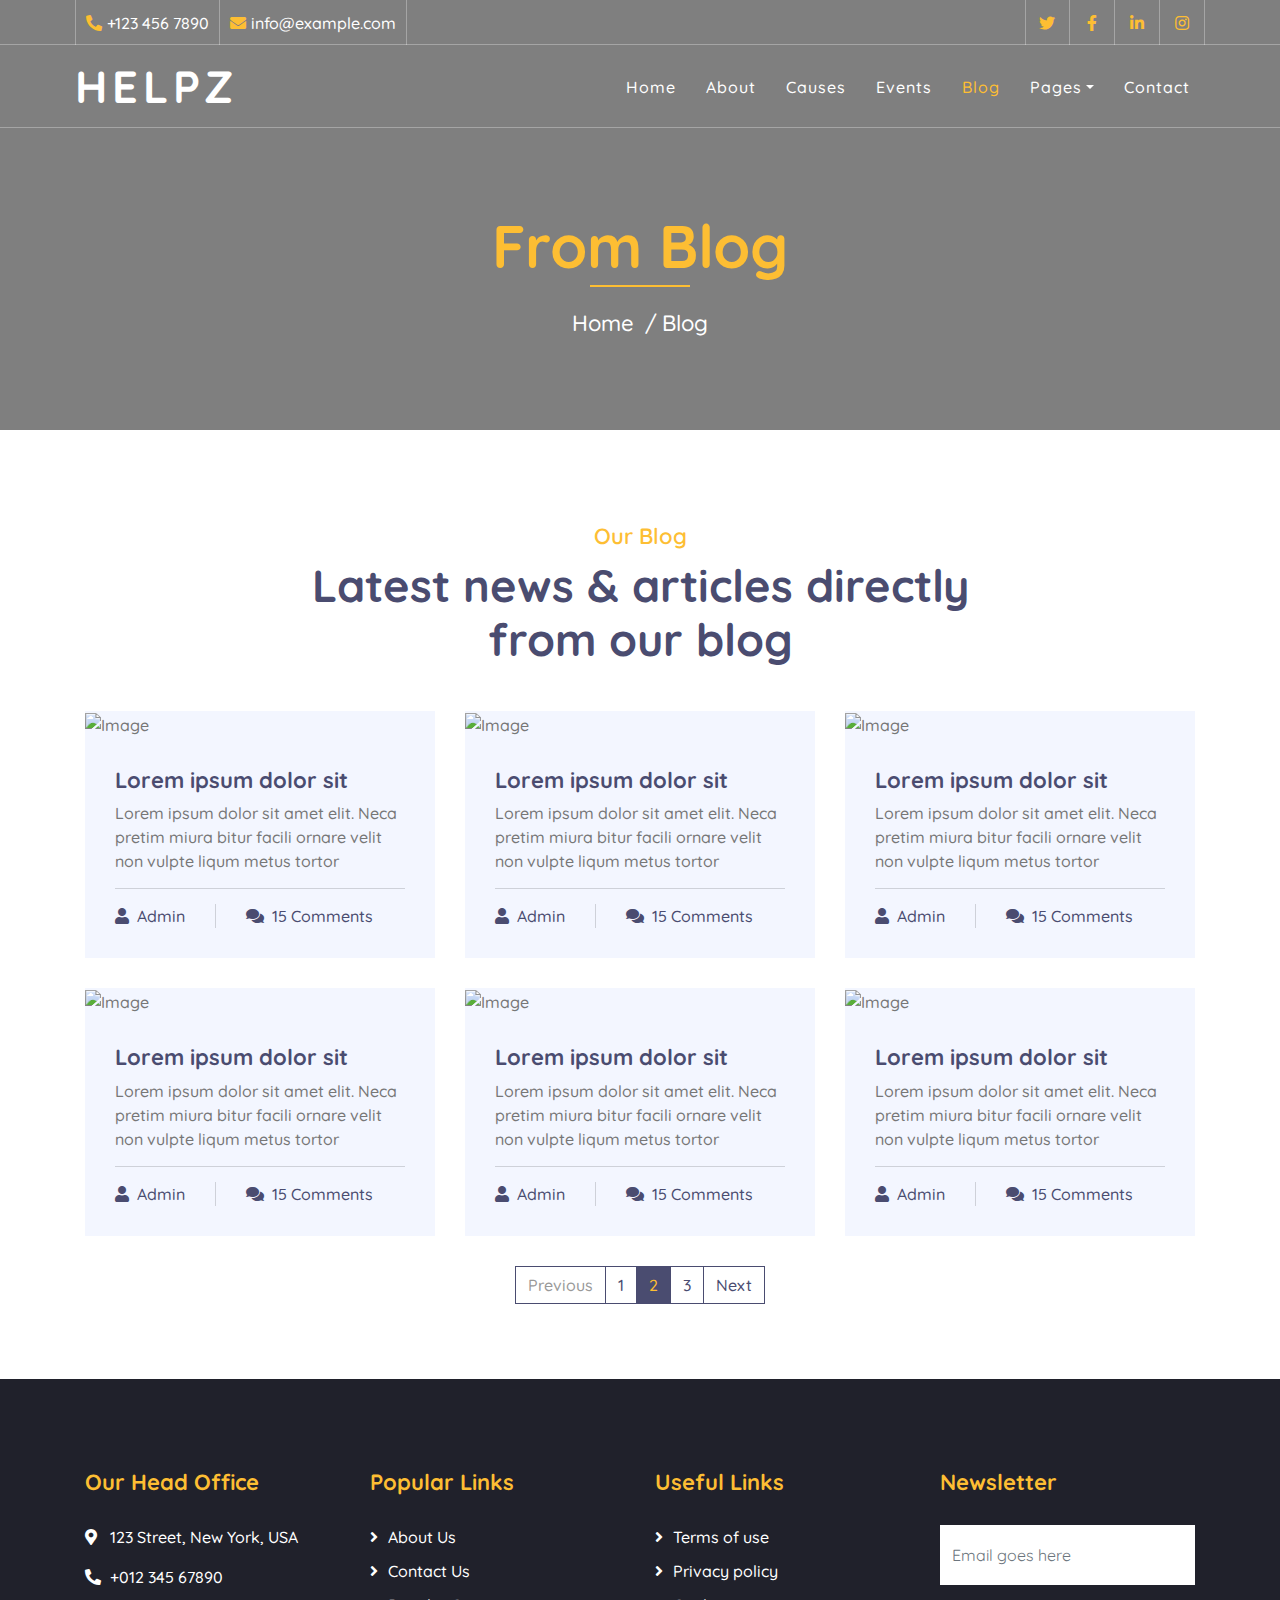
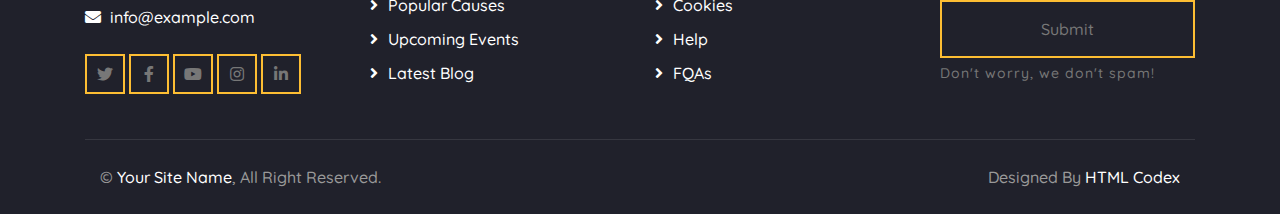
==== commit 4f7d677a: "Main Work of Blog and Footer HTML" ====
--- a/blog.html
+++ b/blog.html
@@ -1,106 +1,304 @@
 <!DOCTYPE html>
 <html lang="en">
-    <head>
-        <meta charset="utf-8">
-        <title>HELPZ - Free Charity Website Template</title>
-        <meta content="width=device-width, initial-scale=1.0" name="viewport">
-        <meta content="Free Website Template" name="keywords">
-        <meta content="Free Website Template" name="description">
-
-        <!-- Favicon -->
-        <link href="img/favicon.ico" rel="icon">
-
-        <!-- Google Font -->
-        <link href="https://fonts.googleapis.com/css2?family=Quicksand:wght@300;400;500;600;700&display=swap" rel="stylesheet">
-        
-        <!-- CSS Libraries -->
-        <link href="https://stackpath.bootstrapcdn.com/bootstrap/4.4.1/css/bootstrap.min.css" rel="stylesheet">
-        <link href="https://cdnjs.cloudflare.com/ajax/libs/font-awesome/5.10.0/css/all.min.css" rel="stylesheet">
-        <link href="lib/flaticon/font/flaticon.css" rel="stylesheet">
-        <link href="lib/animate/animate.min.css" rel="stylesheet">
-        <link href="lib/owlcarousel/assets/owl.carousel.min.css" rel="stylesheet">
-
-        <!-- Template Stylesheet -->
-        <link href="css/style.css" rel="stylesheet">
-    </head>
-
-    <body>
-        <!-- Top Bar Start -->
-        <div class="top-bar d-none d-md-block">
-            <div class="container-fluid">
-                <div class="row">
-                    <div class="col-md-8">
-                        <div class="top-bar-left">
-                            <div class="text">
-                                <i class="fa fa-phone-alt"></i>
-                                <p>+123 456 7890</p>
-                            </div>
-                            <div class="text">
-                                <i class="fa fa-envelope"></i>
-                                <p>info@example.com</p>
-                            </div>
-                        </div>
-                    </div>
-                    <div class="col-md-4">
-                        <div class="top-bar-right">
-                            <div class="social">
-                                <a href=""><i class="fab fa-twitter"></i></a>
-                                <a href=""><i class="fab fa-facebook-f"></i></a>
-                                <a href=""><i class="fab fa-linkedin-in"></i></a>
-                                <a href=""><i class="fab fa-instagram"></i></a>
-                            </div>
-                        </div>
-                    </div>
-                </div>
-            </div>
-        </div>
-        <!-- Top Bar End -->
-
-        <!-- Nav Bar Start -->
-        <div class="navbar navbar-expand-lg bg-dark navbar-dark">
-            <div class="container-fluid">
-                <a href="index.html" class="navbar-brand">Helpz</a>
-                <button type="button" class="navbar-toggler" data-toggle="collapse" data-target="#navbarCollapse">
-                    <span class="navbar-toggler-icon"></span>
-                </button>
-
-                <div class="collapse navbar-collapse justify-content-between" id="navbarCollapse">
-                    <div class="navbar-nav ml-auto">
-                        <a href="index.html" class="nav-item nav-link">Home</a>
-                        <a href="about.html" class="nav-item nav-link">About</a>
-                        <a href="causes.html" class="nav-item nav-link">Causes</a>
-                        <a href="event.html" class="nav-item nav-link">Events</a>
-                        <a href="blog.html" class="nav-item nav-link active">Blog</a>
-                        <div class="nav-item dropdown">
-                            <a href="#" class="nav-link dropdown-toggle" data-toggle="dropdown">Pages</a>
-                            <div class="dropdown-menu">
-                                <a href="single.html" class="dropdown-item">Detail Page</a>
-                                <a href="service.html" class="dropdown-item">What We Do</a>
-                                <a href="team.html" class="dropdown-item">Meet The Team</a>
-                                <a href="donate.html" class="dropdown-item">Donate Now</a>
-                                <a href="volunteer.html" class="dropdown-item">Become A Volunteer</a>
-                            </div>
-                        </div>
-                        <a href="contact.html" class="nav-item nav-link">Contact</a>
-                    </div>
-                </div>
-            </div>
-        </div>
-        <!-- Nav Bar End -->
-        
-        
-        <!-- Page Header Start -->
-        <div class="page-header">
-            <div class="container">
-                <div class="row">
-                    <div class="col-12">
-                        <h2>From Blog</h2>
-                    </div>
-                    <div class="col-12">
-                        <a href="">Home</a>
-                        <a href="">Blog</a>
-                    </div>
-                </div>
-            </div>
-        </div>
-        <!-- Page Header End -->
+
+<head>
+    <meta charset="utf-8">
+    <title>HELPZ - Free Charity Website Template</title>
+    <meta content="width=device-width, initial-scale=1.0" name="viewport">
+    <meta content="Free Website Template" name="keywords">
+    <meta content="Free Website Template" name="description">
+
+    <!-- Favicon -->
+    <link href="img/favicon.ico" rel="icon">
+
+    <!-- Google Font -->
+    <link href="https://fonts.googleapis.com/css2?family=Quicksand:wght@300;400;500;600;700&display=swap"
+        rel="stylesheet">
+
+    <!-- CSS Libraries -->
+    <link href="https://stackpath.bootstrapcdn.com/bootstrap/4.4.1/css/bootstrap.min.css" rel="stylesheet">
+    <link href="https://cdnjs.cloudflare.com/ajax/libs/font-awesome/5.10.0/css/all.min.css" rel="stylesheet">
+    <link href="lib/flaticon/font/flaticon.css" rel="stylesheet">
+    <link href="lib/animate/animate.min.css" rel="stylesheet">
+    <link href="lib/owlcarousel/assets/owl.carousel.min.css" rel="stylesheet">
+
+    <!-- Template Stylesheet -->
+    <link href="css/style.css" rel="stylesheet">
+</head>
+
+<body>
+    <!-- Top Bar Start -->
+    <div class="top-bar d-none d-md-block">
+        <div class="container-fluid">
+            <div class="row">
+                <div class="col-md-8">
+                    <div class="top-bar-left">
+                        <div class="text">
+                            <i class="fa fa-phone-alt"></i>
+                            <p>+123 456 7890</p>
+                        </div>
+                        <div class="text">
+                            <i class="fa fa-envelope"></i>
+                            <p>info@example.com</p>
+                        </div>
+                    </div>
+                </div>
+                <div class="col-md-4">
+                    <div class="top-bar-right">
+                        <div class="social">
+                            <a href=""><i class="fab fa-twitter"></i></a>
+                            <a href=""><i class="fab fa-facebook-f"></i></a>
+                            <a href=""><i class="fab fa-linkedin-in"></i></a>
+                            <a href=""><i class="fab fa-instagram"></i></a>
+                        </div>
+                    </div>
+                </div>
+            </div>
+        </div>
+    </div>
+    <!-- Top Bar End -->
+
+    <!-- Nav Bar Start -->
+    <div class="navbar navbar-expand-lg bg-dark navbar-dark">
+        <div class="container-fluid">
+            <a href="index.html" class="navbar-brand">Helpz</a>
+            <button type="button" class="navbar-toggler" data-toggle="collapse" data-target="#navbarCollapse">
+                <span class="navbar-toggler-icon"></span>
+            </button>
+
+            <div class="collapse navbar-collapse justify-content-between" id="navbarCollapse">
+                <div class="navbar-nav ml-auto">
+                    <a href="index.html" class="nav-item nav-link">Home</a>
+                    <a href="about.html" class="nav-item nav-link">About</a>
+                    <a href="causes.html" class="nav-item nav-link">Causes</a>
+                    <a href="event.html" class="nav-item nav-link">Events</a>
+                    <a href="blog.html" class="nav-item nav-link active">Blog</a>
+                    <div class="nav-item dropdown">
+                        <a href="#" class="nav-link dropdown-toggle" data-toggle="dropdown">Pages</a>
+                        <div class="dropdown-menu">
+                            <a href="single.html" class="dropdown-item">Detail Page</a>
+                            <a href="service.html" class="dropdown-item">What We Do</a>
+                            <a href="team.html" class="dropdown-item">Meet The Team</a>
+                            <a href="donate.html" class="dropdown-item">Donate Now</a>
+                            <a href="volunteer.html" class="dropdown-item">Become A Volunteer</a>
+                        </div>
+                    </div>
+                    <a href="contact.html" class="nav-item nav-link">Contact</a>
+                </div>
+            </div>
+        </div>
+    </div>
+    <!-- Nav Bar End -->
+
+
+    <!-- Page Header Start -->
+    <div class="page-header">
+        <div class="container">
+            <div class="row">
+                <div class="col-12">
+                    <h2>From Blog</h2>
+                </div>
+                <div class="col-12">
+                    <a href="">Home</a>
+                    <a href="">Blog</a>
+                </div>
+            </div>
+        </div>
+    </div>
+    <!-- Page Header End -->
+    <!-- Blog Start -->
+    <div class="blog">
+        <div class="container">
+            <div class="section-header text-center">
+                <p>Our Blog</p>
+                <h2>Latest news & articles directly from our blog</h2>
+            </div>
+            <div class="row">
+                <div class="col-lg-4">
+                    <div class="blog-item">
+                        <div class="blog-img">
+                            <img src="img/blog-1.jpg" alt="Image">
+                        </div>
+                        <div class="blog-text">
+                            <h3><a href="#">Lorem ipsum dolor sit</a></h3>
+                            <p>
+                                Lorem ipsum dolor sit amet elit. Neca pretim miura bitur facili ornare velit non vulpte
+                                liqum metus tortor
+                            </p>
+                        </div>
+                        <div class="blog-meta">
+                            <p><i class="fa fa-user"></i><a href="">Admin</a></p>
+                            <p><i class="fa fa-comments"></i><a href="">15 Comments</a></p>
+                        </div>
+                    </div>
+                </div>
+                <div class="col-lg-4">
+                    <div class="blog-item">
+                        <div class="blog-img">
+                            <img src="img/blog-2.jpg" alt="Image">
+                        </div>
+                        <div class="blog-text">
+                            <h3><a href="#">Lorem ipsum dolor sit</a></h3>
+                            <p>
+                                Lorem ipsum dolor sit amet elit. Neca pretim miura bitur facili ornare velit non vulpte
+                                liqum metus tortor
+                            </p>
+                        </div>
+                        <div class="blog-meta">
+                            <p><i class="fa fa-user"></i><a href="">Admin</a></p>
+                            <p><i class="fa fa-comments"></i><a href="">15 Comments</a></p>
+                        </div>
+                    </div>
+                </div>
+                <div class="col-lg-4">
+                    <div class="blog-item">
+                        <div class="blog-img">
+                            <img src="img/blog-3.jpg" alt="Image">
+                        </div>
+                        <div class="blog-text">
+                            <h3><a href="#">Lorem ipsum dolor sit</a></h3>
+                            <p>
+                                Lorem ipsum dolor sit amet elit. Neca pretim miura bitur facili ornare velit non vulpte
+                                liqum metus tortor
+                            </p>
+                        </div>
+                        <div class="blog-meta">
+                            <p><i class="fa fa-user"></i><a href="">Admin</a></p>
+                            <p><i class="fa fa-comments"></i><a href="">15 Comments</a></p>
+                        </div>
+                    </div>
+                </div>
+                <div class="col-lg-4">
+                    <div class="blog-item">
+                        <div class="blog-img">
+                            <img src="img/blog-1.jpg" alt="Image">
+                        </div>
+                        <div class="blog-text">
+                            <h3><a href="#">Lorem ipsum dolor sit</a></h3>
+                            <p>
+                                Lorem ipsum dolor sit amet elit. Neca pretim miura bitur facili ornare velit non vulpte
+                                liqum metus tortor
+                            </p>
+                        </div>
+                        <div class="blog-meta">
+                            <p><i class="fa fa-user"></i><a href="">Admin</a></p>
+                            <p><i class="fa fa-comments"></i><a href="">15 Comments</a></p>
+                        </div>
+                    </div>
+                </div>
+                <div class="col-lg-4">
+                    <div class="blog-item">
+                        <div class="blog-img">
+                            <img src="img/blog-2.jpg" alt="Image">
+                        </div>
+                        <div class="blog-text">
+                            <h3><a href="#">Lorem ipsum dolor sit</a></h3>
+                            <p>
+                                Lorem ipsum dolor sit amet elit. Neca pretim miura bitur facili ornare velit non vulpte
+                                liqum metus tortor
+                            </p>
+                        </div>
+                        <div class="blog-meta">
+                            <p><i class="fa fa-user"></i><a href="">Admin</a></p>
+                            <p><i class="fa fa-comments"></i><a href="">15 Comments</a></p>
+                        </div>
+                    </div>
+                </div>
+                <div class="col-lg-4">
+                    <div class="blog-item">
+                        <div class="blog-img">
+                            <img src="img/blog-3.jpg" alt="Image">
+                        </div>
+                        <div class="blog-text">
+                            <h3><a href="#">Lorem ipsum dolor sit</a></h3>
+                            <p>
+                                Lorem ipsum dolor sit amet elit. Neca pretim miura bitur facili ornare velit non vulpte
+                                liqum metus tortor
+                            </p>
+                        </div>
+                        <div class="blog-meta">
+                            <p><i class="fa fa-user"></i><a href="">Admin</a></p>
+                            <p><i class="fa fa-comments"></i><a href="">15 Comments</a></p>
+                        </div>
+                    </div>
+                </div>
+            </div>
+            <div class="row">
+                <div class="col-12">
+                    <ul class="pagination justify-content-center">
+                        <li class="page-item disabled"><a class="page-link" href="#">Previous</a></li>
+                        <li class="page-item"><a class="page-link" href="#">1</a></li>
+                        <li class="page-item active"><a class="page-link" href="#">2</a></li>
+                        <li class="page-item"><a class="page-link" href="#">3</a></li>
+                        <li class="page-item"><a class="page-link" href="#">Next</a></li>
+                    </ul>
+                </div>
+            </div>
+        </div>
+    </div>
+    <!-- Blog End -->
+
+
+    <!-- Footer Start -->
+    <div class="footer">
+        <div class="container">
+            <div class="row">
+                <div class="col-lg-3 col-md-6">
+                    <div class="footer-contact">
+                        <h2>Our Head Office</h2>
+                        <p><i class="fa fa-map-marker-alt"></i>123 Street, New York, USA</p>
+                        <p><i class="fa fa-phone-alt"></i>+012 345 67890</p>
+                        <p><i class="fa fa-envelope"></i>info@example.com</p>
+                        <div class="footer-social">
+                            <a class="btn btn-custom" href=""><i class="fab fa-twitter"></i></a>
+                            <a class="btn btn-custom" href=""><i class="fab fa-facebook-f"></i></a>
+                            <a class="btn btn-custom" href=""><i class="fab fa-youtube"></i></a>
+                            <a class="btn btn-custom" href=""><i class="fab fa-instagram"></i></a>
+                            <a class="btn btn-custom" href=""><i class="fab fa-linkedin-in"></i></a>
+                        </div>
+                    </div>
+                </div>
+                <div class="col-lg-3 col-md-6">
+                    <div class="footer-link">
+                        <h2>Popular Links</h2>
+                        <a href="">About Us</a>
+                        <a href="">Contact Us</a>
+                        <a href="">Popular Causes</a>
+                        <a href="">Upcoming Events</a>
+                        <a href="">Latest Blog</a>
+                    </div>
+                </div>
+                <div class="col-lg-3 col-md-6">
+                    <div class="footer-link">
+                        <h2>Useful Links</h2>
+                        <a href="">Terms of use</a>
+                        <a href="">Privacy policy</a>
+                        <a href="">Cookies</a>
+                        <a href="">Help</a>
+                        <a href="">FQAs</a>
+                    </div>
+                </div>
+                <div class="col-lg-3 col-md-6">
+                    <div class="footer-newsletter">
+                        <h2>Newsletter</h2>
+                        <form>
+                            <input class="form-control" placeholder="Email goes here">
+                            <button class="btn btn-custom">Submit</button>
+                            <label>Don't worry, we don't spam!</label>
+                        </form>
+                    </div>
+                </div>
+            </div>
+        </div>
+        <div class="container copyright">
+            <div class="row">
+                <div class="col-md-6">
+                    <p>&copy; <a href="#">Your Site Name</a>, All Right Reserved.</p>
+                </div>
+                <div class="col-md-6">
+                    <p>Designed By <a href="https://htmlcodex.com">HTML Codex</a></p>
+                </div>
+            </div>
+        </div>
+    </div>
+    <!-- Footer End -->